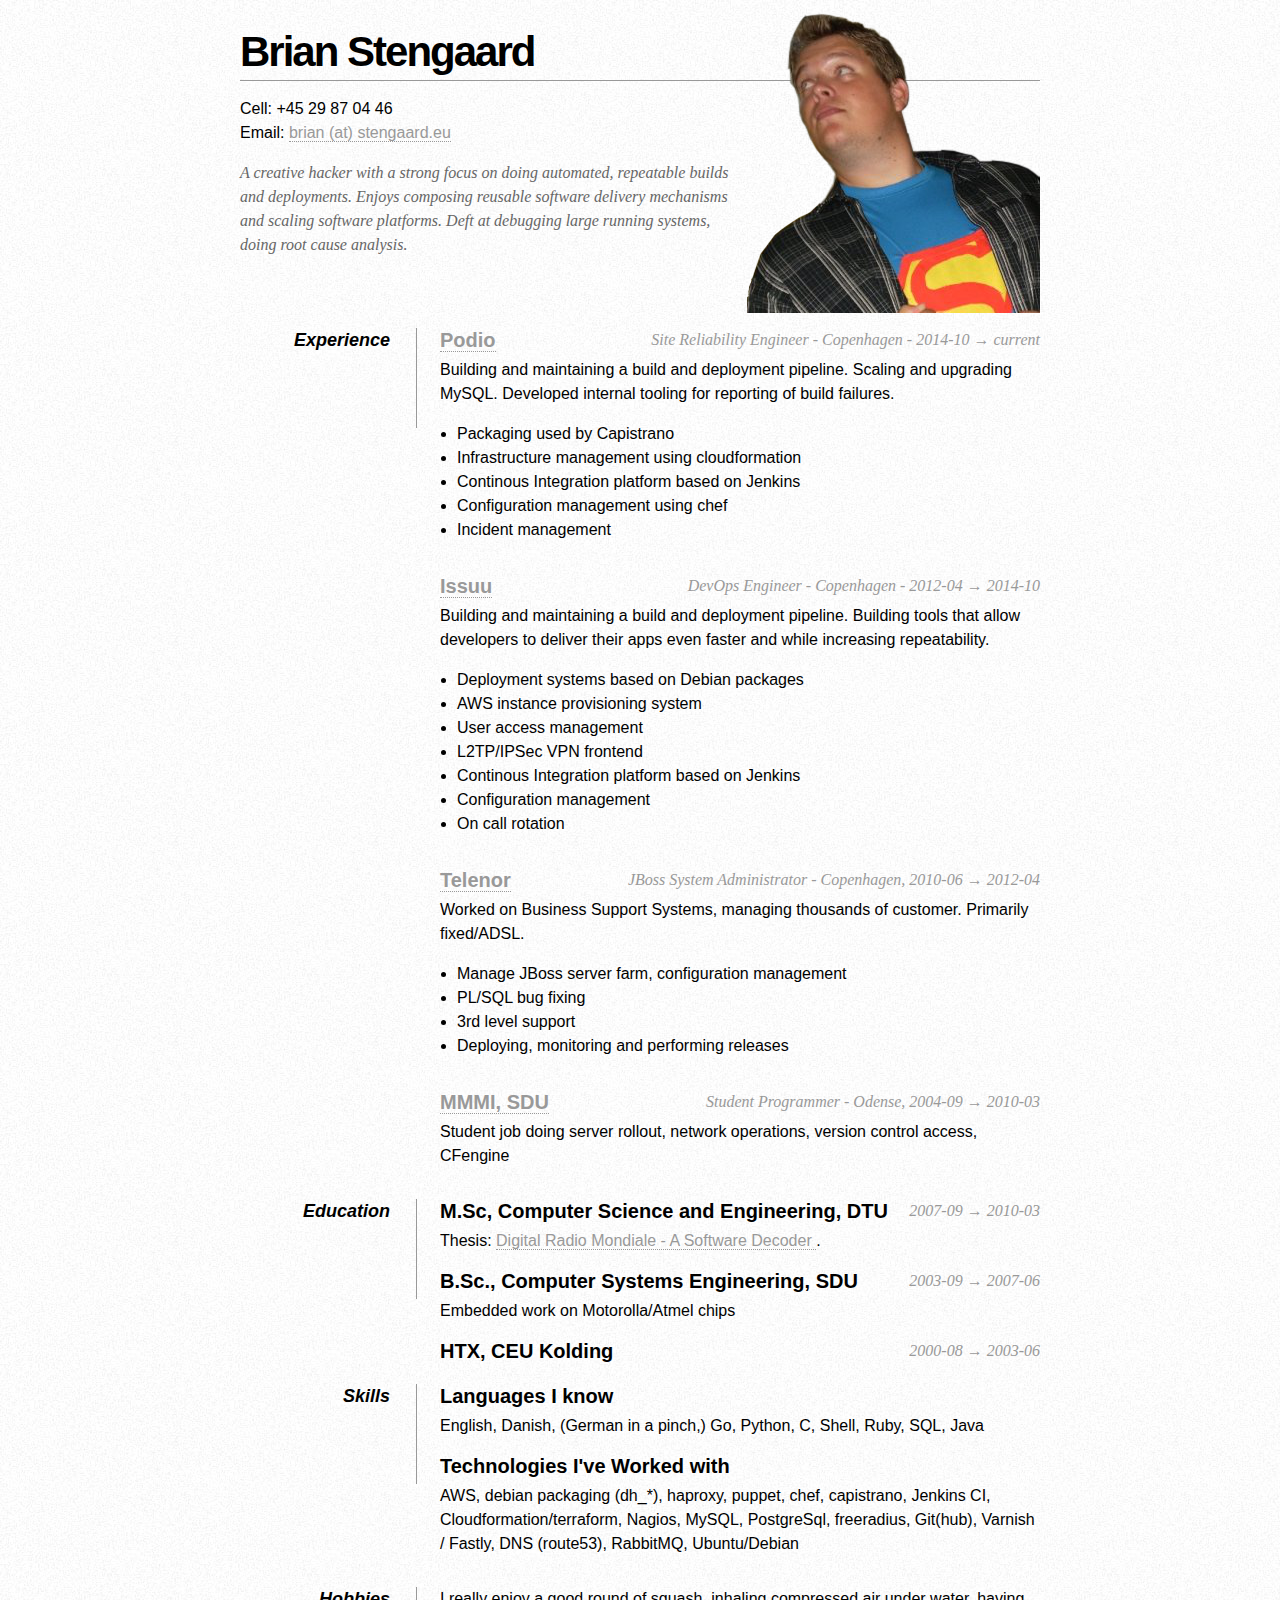
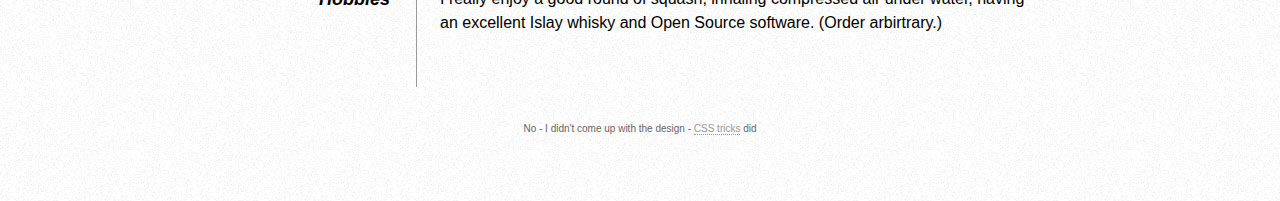
==== cv/index.html @ 52516b5e "bump" ====
<!DOCTYPE html>

<html lang="en">

  <head>
    <meta http-equiv="Content-Type" content="text/html; charset=utf-8"/>

    <title>Brian Stengaard - CV</title>

    <style type="text/css">
      * { margin: 0; padding: 0; }
      body { font: 16px Helvetica, Sans-Serif; line-height: 24px; background: url(images/noise.jpg); }
      .clear { clear: both; }
      #page-wrap { width: 800px; margin: 40px auto 60px; }
      #pic { float: right; margin: -30px 0 0 0; }
      h1 { margin: 0 0 16px 0; padding: 0 0 16px 0; font-size: 42px; font-weight: bold; letter-spacing: -2px; border-bottom: 1px solid #999; }
      h2 { font-size: 20px; margin: 0 0 6px 0; position: relative; }
      h2 span { position: absolute; bottom: 0; right: 0; font-style: italic; font-family: Georgia, Serif; font-size: 16px; color: #999; font-weight: normal; }
      p { margin: 0 0 16px 0; }
      a { color: #999; text-decoration: none; border-bottom: 1px dotted #999; }
      a:hover { border-bottom-style: solid; color: black; }
      ul { margin: 0 0 32px 17px; }
      #objective { width: 500px; float: left; }
      #objective p { font-family: Georgia, Serif; font-style: italic; color: #666; }
      dt { font-style: italic; font-weight: bold; font-size: 18px; text-align: right; padding: 0 26px 0 0; width: 150px; float: left; height: 100px; border-right: 1px solid #999;  }
      dd { width: 600px; float: right; }
      dd.clear { float: none; margin: 0; height: 15px; }
      div.footer { font-size: 10px; text-align: center; color: #666}
    </style>
  </head>

  <body>

    <div id="page-wrap">
      <img src="images/stengaard-cut.png" id="pic" />

      <div id="contact-info" class="vcard">

        <!-- Microformats! -->

        <h1 class="fn">Brian Stengaard</h1>

        <p>
          Cell: <span class="tel">+45 29 87 04 46</span><br />
          Email: <a class="email" href="mailto:brian+resume@stengaard.eu">brian (at) stengaard.eu</a>
        </p>
      </div>

      <div id="objective">
        <p>
          A creative hacker with a strong focus on doing automated, repeatable
          builds and deployments. Enjoys composing reusable software delivery
          mechanisms and scaling software platforms. Deft at debugging large
          running systems, doing root cause analysis.
        </p>
      </div>

      <div class="clear"></div>

      <dl>
        <dd class="clear"></dd>

        <dt>Experience</dt>
        <dd>
          <h2>
            <a href="https://podio.com/">Podio</a>
            <span>Site Reliability Engineer - Copenhagen - 2014-10 &rarr; current</span>
          </h2>
          <p>
            Building and maintaining a build and deployment pipeline.
            Scaling and upgrading MySQL. Developed internal tooling for reporting
            of build failures.
          </p>

          <ul>
            <li>Packaging used by Capistrano</li>
            <li>Infrastructure management using cloudformation</li>
            <li>Continous Integration platform based on Jenkins</li>
            <li>Configuration management using chef</li>
            <li>Incident management</li>
          </ul>

          <h2>
            <a href="http://issuu.com/">Issuu</a>
            <span>DevOps Engineer - Copenhagen - 2012-04 &rarr; 2014-10</span>
          </h2>
          <p>
            Building and maintaining a build and deployment pipeline.
            Building tools that allow developers to deliver their apps
            even faster and while increasing repeatability.
          </p>

          <ul>
            <li>Deployment systems based on Debian packages</li>
            <li>AWS instance provisioning system</li>
            <li>User access management</li>
            <li>L2TP/IPSec VPN frontend</li>
            <li>Continous Integration platform based on Jenkins</li>
            <li>Configuration management</li>
            <li>On call rotation</li>
          </ul>

          <h2>
            <a href="http://telenor.dk/">Telenor</a>
            <span>JBoss System Administrator - Copenhagen, 2010-06 &rarr; 2012-04</span>
          </h2>
          <p>Worked on Business Support Systems, managing thousands of customer. Primarily fixed/ADSL.</p>
          <ul>
            <li>Manage JBoss server farm, configuration management</li>
            <li>PL/SQL bug fixing</li>
            <li>3rd level support</li>
            <li>Deploying, monitoring and performing releases</li>
          </ul>

          <h2><a href="http://www.sdu.dk/mmmi/">MMMI, SDU</a> <span>Student Programmer - Odense, 2004-09 &rarr; 2010-03</span></h2>
          <p>Student job doing server rollout, network operations, version control access, CFengine</p>
        </dd>

        <dd class="clear"></dd>

        <dt>Education</dt>
        <dd>
          <h2>M.Sc, Computer Science and Engineering, DTU <span>2007-09 &rarr; 2010-03</span></h2>
          <p>
            Thesis:
            <a href="http://issuu.com/stengaard/docs/digital_radio_mondiale">
              Digital Radio Mondiale - A Software Decoder
            </a>.
          </p>


          <h2>B.Sc., Computer Systems Engineering, SDU <span>2003-09 &rarr; 2007-06</span></h2>
          <p>Embedded work on Motorolla/Atmel chips</p>


          <h2>HTX, CEU Kolding<span>2000-08 &rarr; 2003-06</span></h2>
        </dd>

        <dd class="clear"></dd>

        <dt>Skills</dt>
        <dd>
          <h2>Languages I know</h2>
          <p>
            English, Danish, (German in a pinch,)
            Go, Python, C, Shell, Ruby, SQL, Java
          </p>

          <h2>Technologies I've Worked with</h2>
          <p>
            AWS, debian packaging (dh_*),  haproxy, puppet, chef, capistrano,
            Jenkins CI, Cloudformation/terraform,
            Nagios,  MySQL, PostgreSql, freeradius, Git(hub), Varnish / Fastly,
            DNS (route53), RabbitMQ, Ubuntu/Debian
          </p>
        </dd>

        <dd class="clear"></dd>

        <dt>Hobbies</dt>
        <dd>
          I really enjoy a good round of squash,
          inhaling compressed air under water,
          having an excellent Islay whisky and Open Source software.
          (Order arbirtrary.)
        </dd>

        <dd class="clear"></dd>

        <!-- <dt>References</dt> -->
        <!-- <dd>Available on request</dd> -->

        <dd class="clear"></dd>
      </dl>

      <div class="clear"></div>

    <div class="footer">
      No - I didn't come up with the design - <a href="http://css-tricks.com/one-page-resume-site/">CSS tricks</a> did
    </div>

    </div>
  </body>

</html>
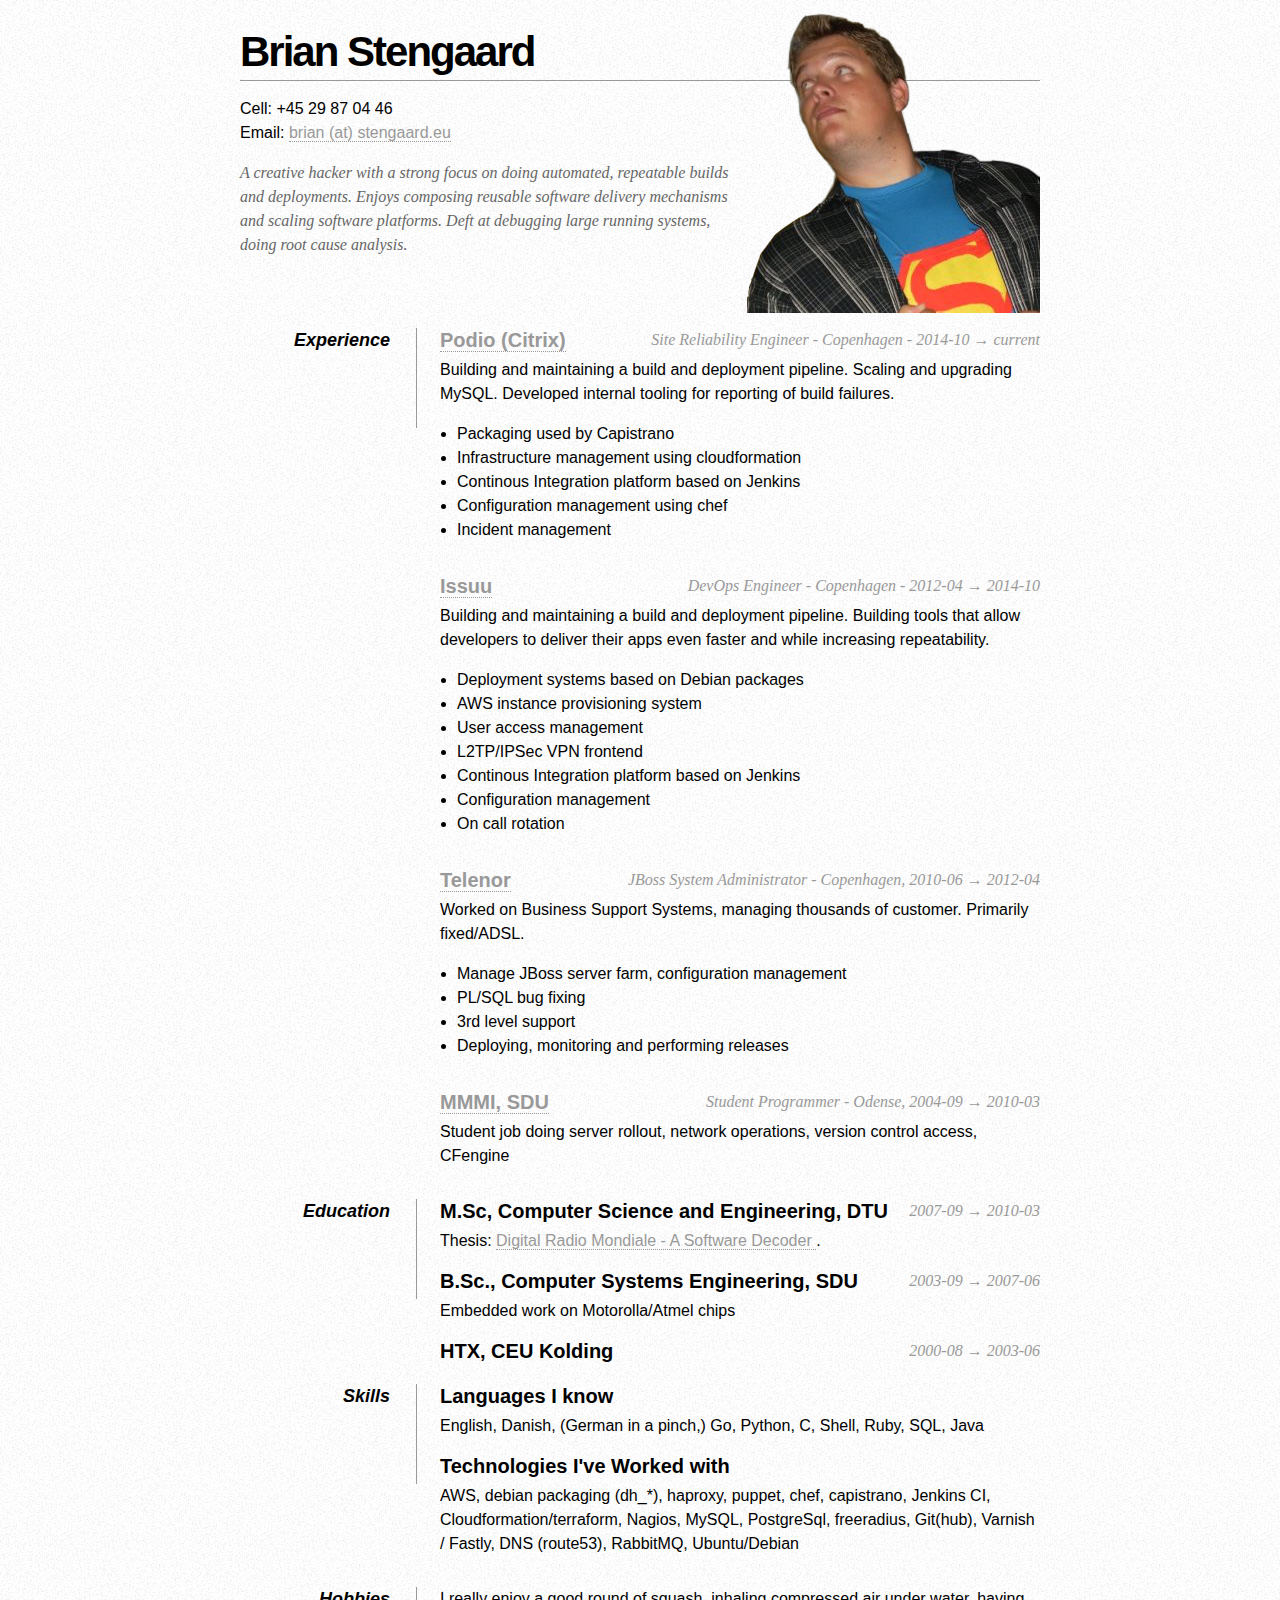
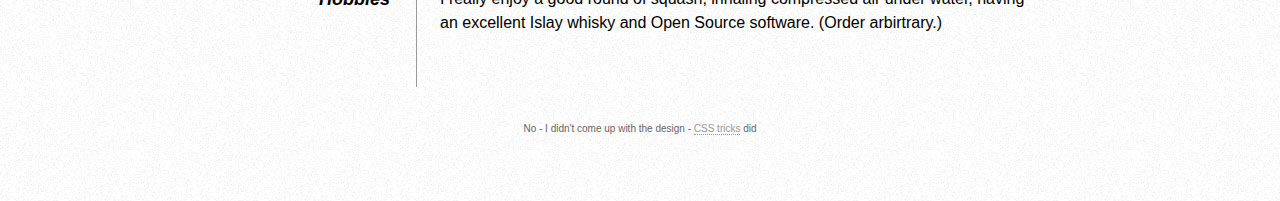
==== commit c171fc6d: "specify" ====
--- a/cv/index.html
+++ b/cv/index.html
@@ -63,7 +63,7 @@
         <dt>Experience</dt>
         <dd>
           <h2>
-            <a href="https://podio.com/">Podio</a>
+            <a href="https://podio.com/">Podio (Citrix)</a>
             <span>Site Reliability Engineer - Copenhagen - 2014-10 &rarr; current</span>
           </h2>
           <p>
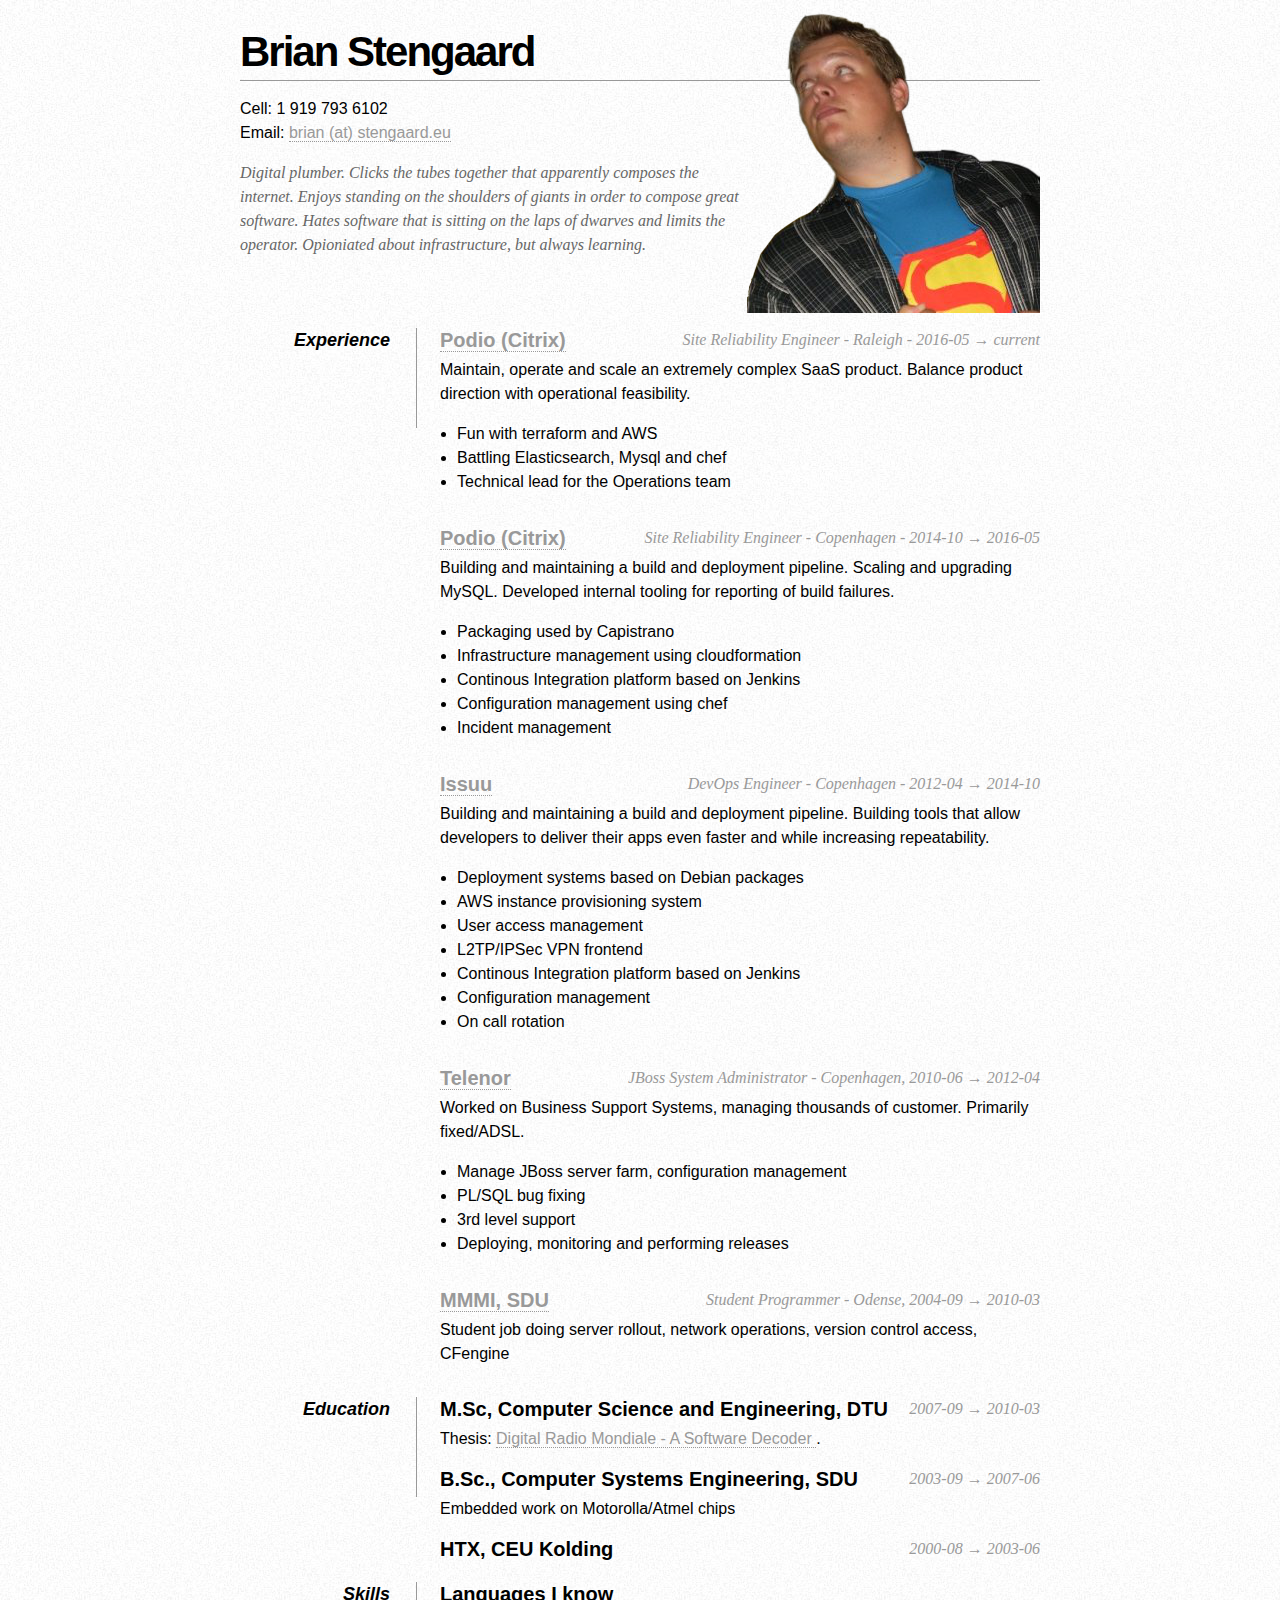
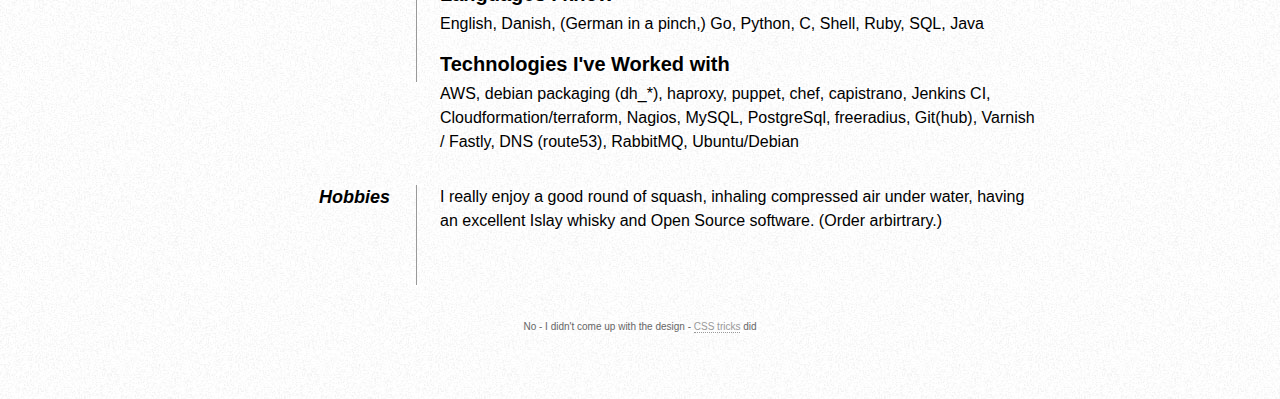
==== commit 1ff83222: "New job, more details, less cringe" ====
--- a/cv/index.html
+++ b/cv/index.html
@@ -41,17 +41,17 @@
         <h1 class="fn">Brian Stengaard</h1>
 
         <p>
-          Cell: <span class="tel">+45 29 87 04 46</span><br />
+          Cell: <span class="tel">1 919 793 6102</span><br />
           Email: <a class="email" href="mailto:brian+resume@stengaard.eu">brian (at) stengaard.eu</a>
         </p>
       </div>
 
       <div id="objective">
         <p>
-          A creative hacker with a strong focus on doing automated, repeatable
-          builds and deployments. Enjoys composing reusable software delivery
-          mechanisms and scaling software platforms. Deft at debugging large
-          running systems, doing root cause analysis.
+          Digital plumber. Clicks the tubes together that apparently composes the internet.
+          Enjoys standing on the shoulders of giants in order to compose great software.
+          Hates software that is sitting on the laps of dwarves and limits the operator.
+          Opioniated about infrastructure, but always learning.
         </p>
       </div>
 
@@ -64,7 +64,22 @@
         <dd>
           <h2>
             <a href="https://podio.com/">Podio (Citrix)</a>
-            <span>Site Reliability Engineer - Copenhagen - 2014-10 &rarr; current</span>
+            <span>Site Reliability Engineer - Raleigh - 2016-05 &rarr; current</span>
+          </h2>
+          <p>
+            Maintain, operate and scale an extremely complex SaaS product.
+            Balance product direction with operational feasibility.
+          </p>
+
+          <ul>
+            <li>Fun with terraform and AWS</li>
+            <li>Battling Elasticsearch, Mysql and chef</li>
+            <li>Technical lead for the Operations team</li>
+          </ul>
+
+          <h2>
+            <a href="https://podio.com/">Podio (Citrix)</a>
+            <span>Site Reliability Engineer - Copenhagen - 2014-10 &rarr; 2016-05</span>
           </h2>
           <p>
             Building and maintaining a build and deployment pipeline.
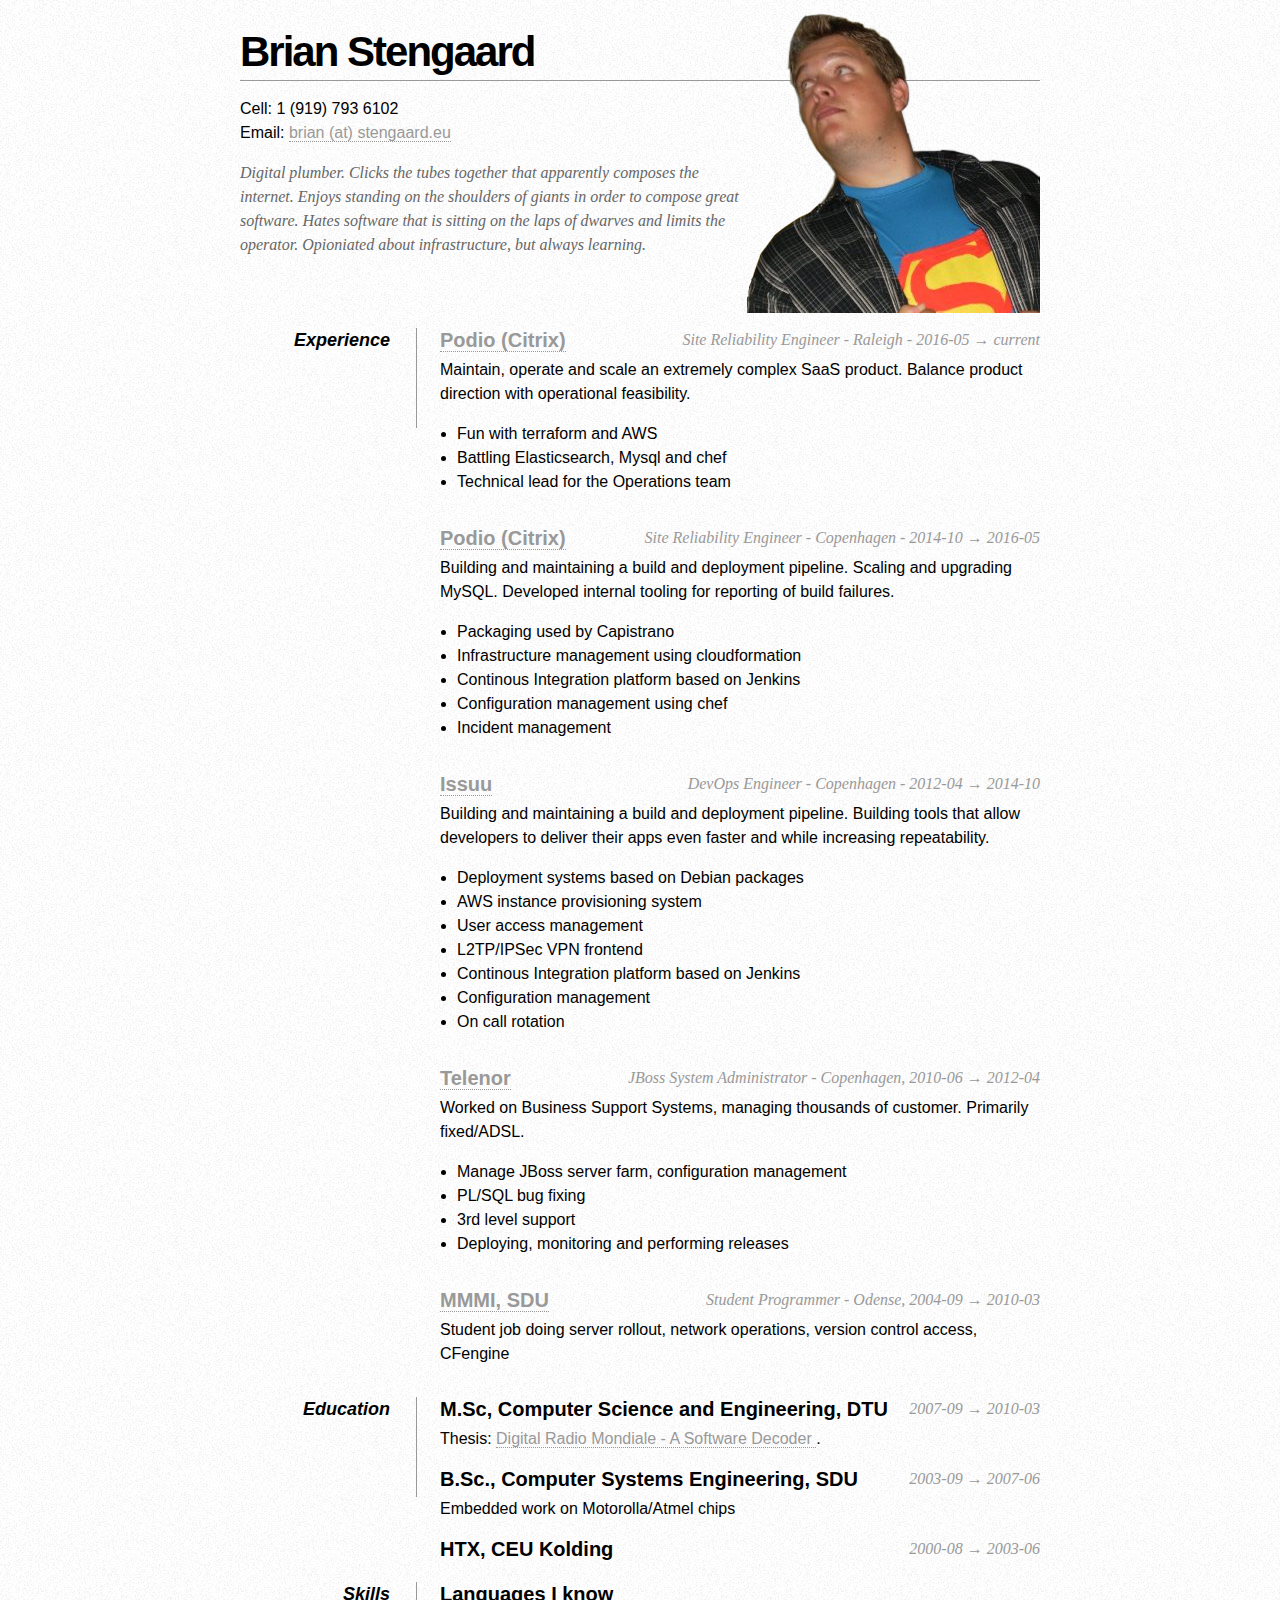
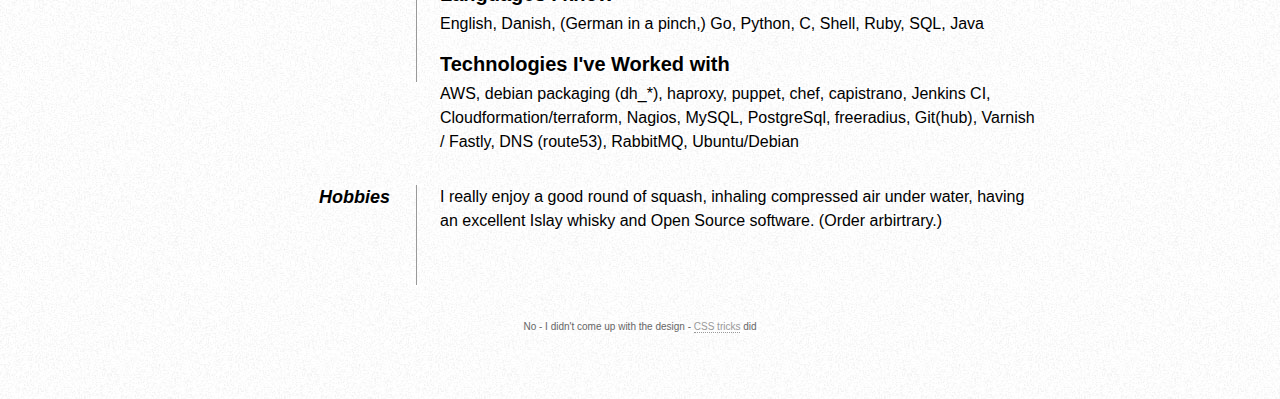
==== commit 76ef86bd: "Better phone # layout(?)" ====
--- a/cv/index.html
+++ b/cv/index.html
@@ -41,7 +41,7 @@
         <h1 class="fn">Brian Stengaard</h1>
 
         <p>
-          Cell: <span class="tel">1 919 793 6102</span><br />
+          Cell: <span class="tel">1 (919) 793 6102</span><br />
           Email: <a class="email" href="mailto:brian+resume@stengaard.eu">brian (at) stengaard.eu</a>
         </p>
       </div>
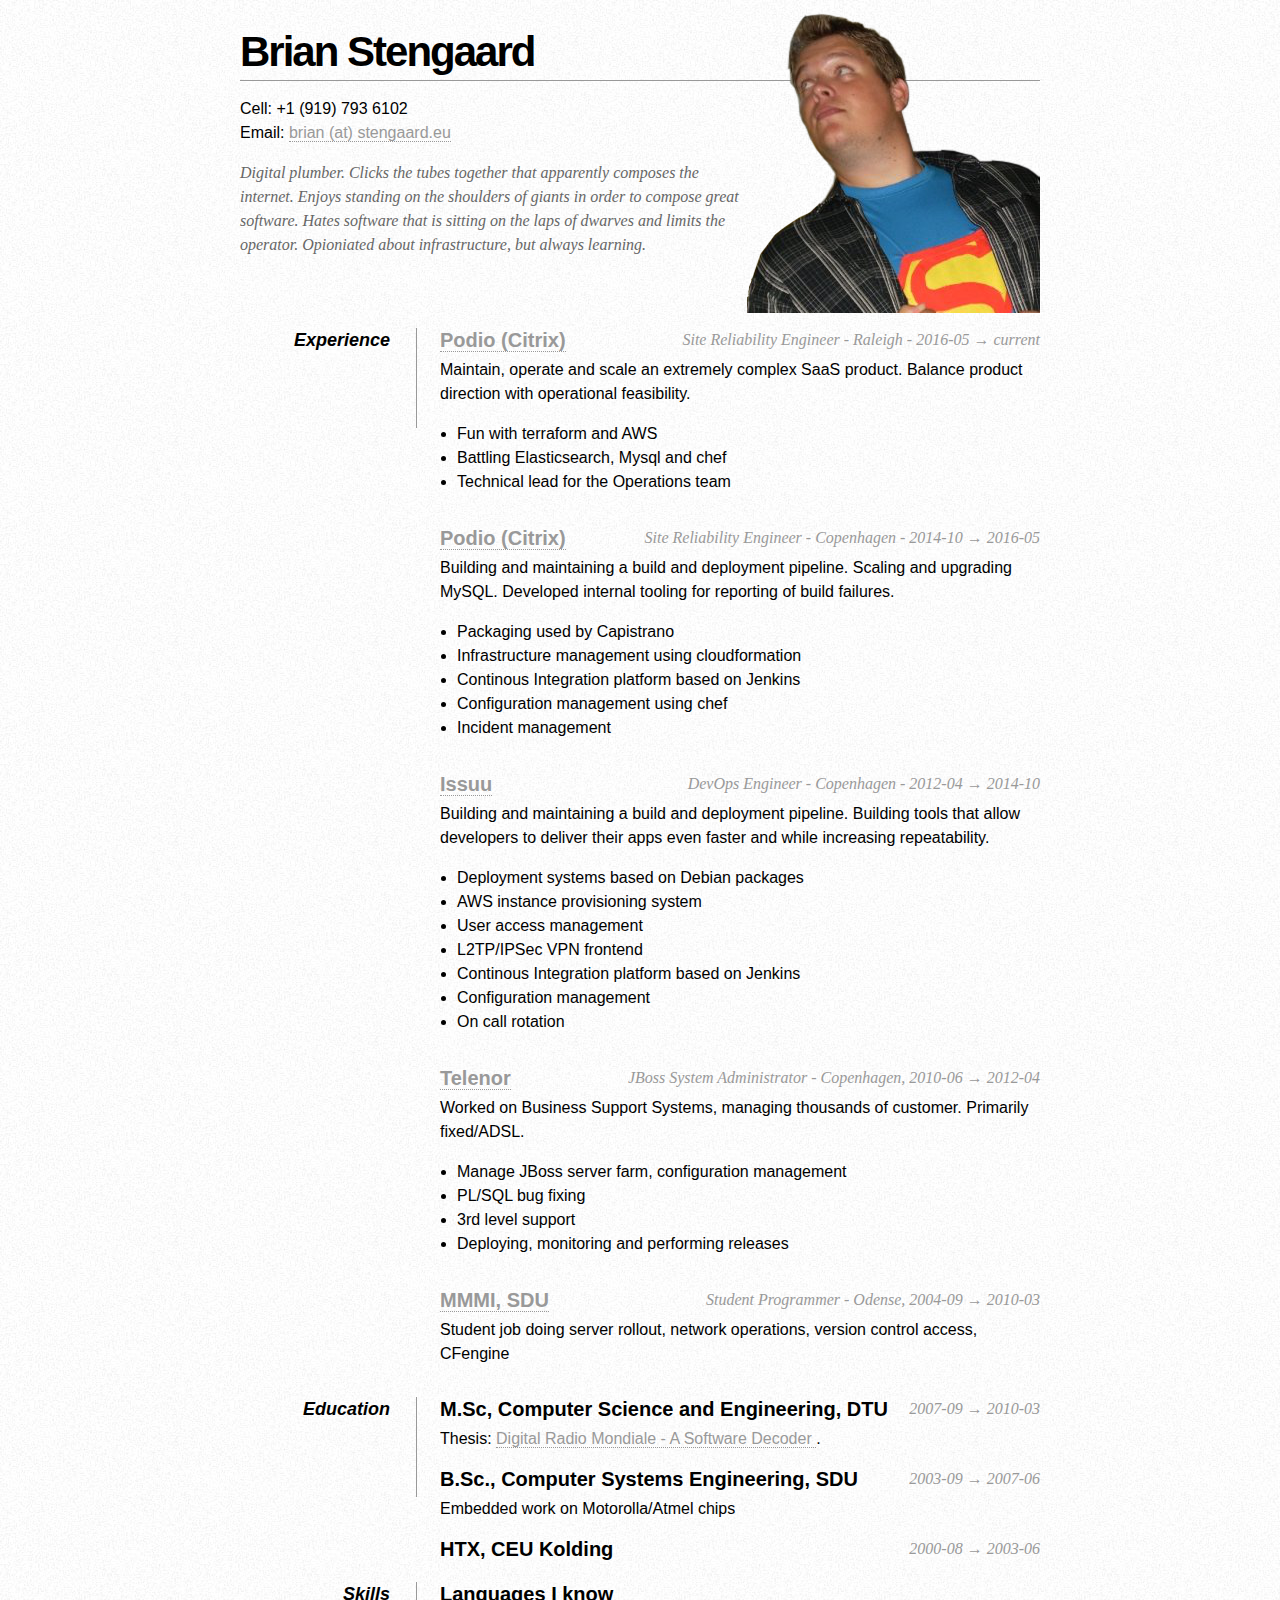
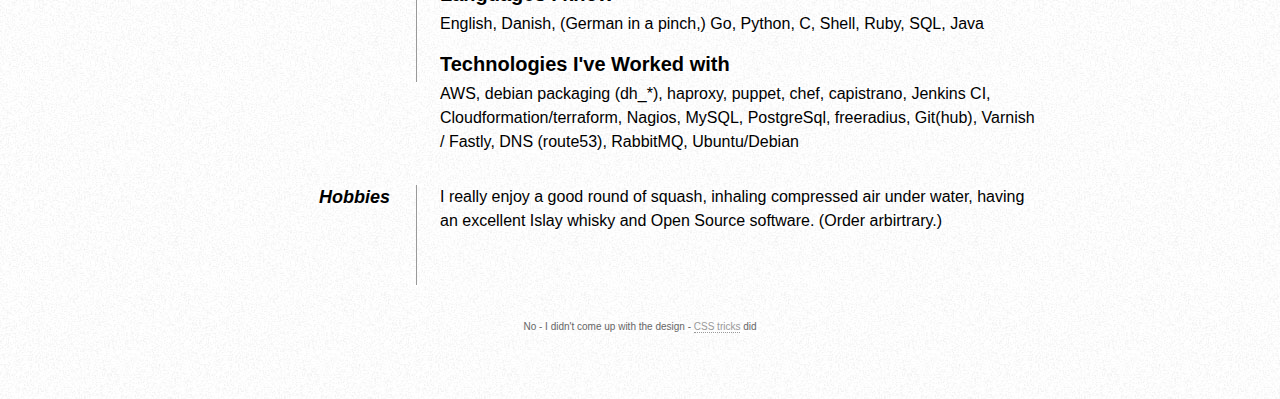
==== commit c0ec581b: "+1" ====
--- a/cv/index.html
+++ b/cv/index.html
@@ -41,7 +41,7 @@
         <h1 class="fn">Brian Stengaard</h1>
 
         <p>
-          Cell: <span class="tel">1 (919) 793 6102</span><br />
+          Cell: <span class="tel">+1 (919) 793 6102</span><br />
           Email: <a class="email" href="mailto:brian+resume@stengaard.eu">brian (at) stengaard.eu</a>
         </p>
       </div>
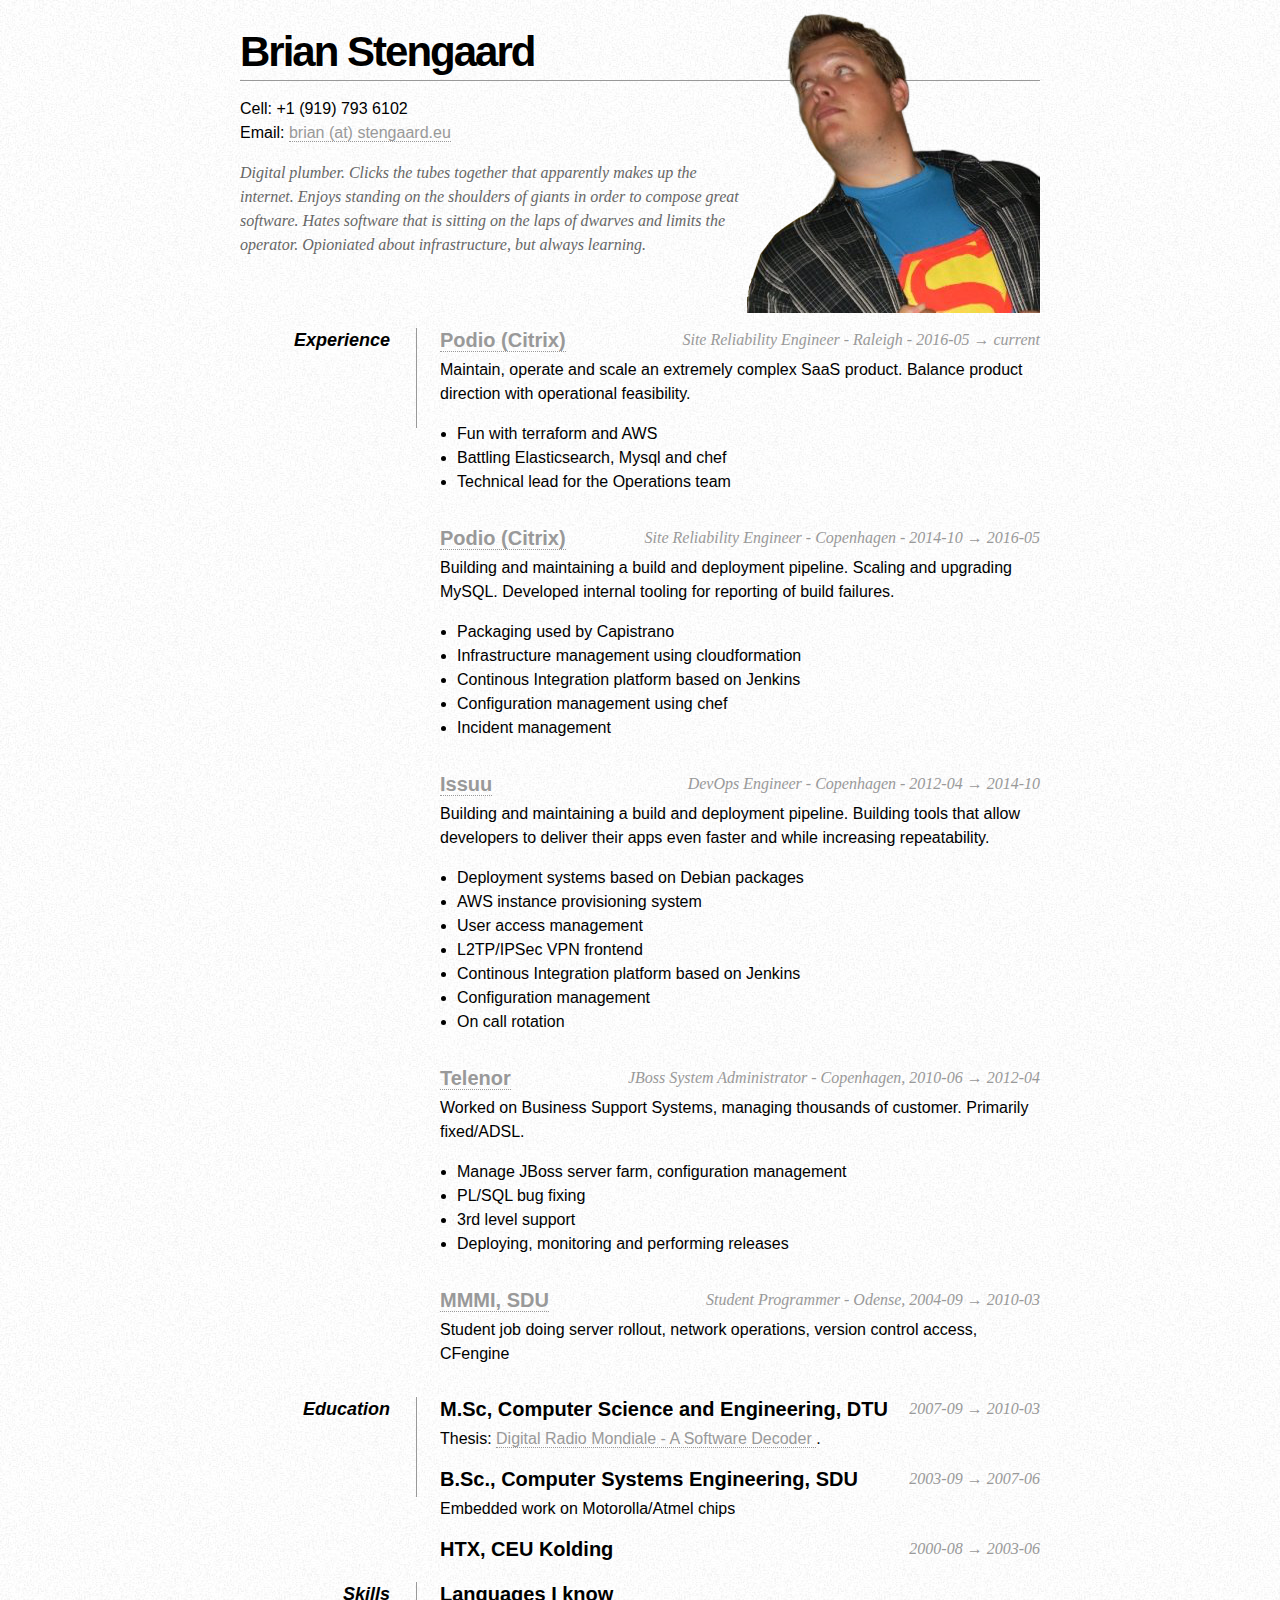
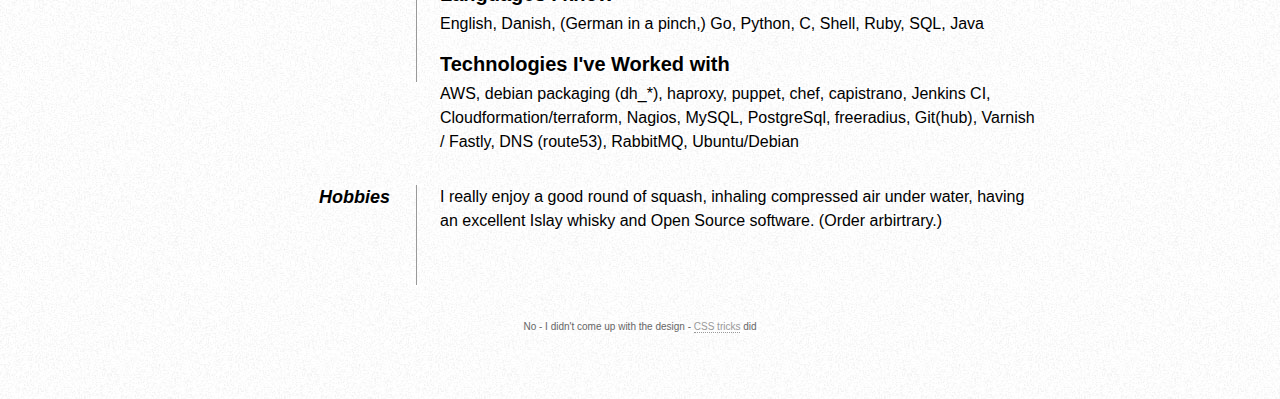
==== commit cf23c831: "less repeating" ====
--- a/cv/index.html
+++ b/cv/index.html
@@ -48,7 +48,7 @@
 
       <div id="objective">
         <p>
-          Digital plumber. Clicks the tubes together that apparently composes the internet.
+          Digital plumber. Clicks the tubes together that apparently makes up the internet.
           Enjoys standing on the shoulders of giants in order to compose great software.
           Hates software that is sitting on the laps of dwarves and limits the operator.
           Opioniated about infrastructure, but always learning.
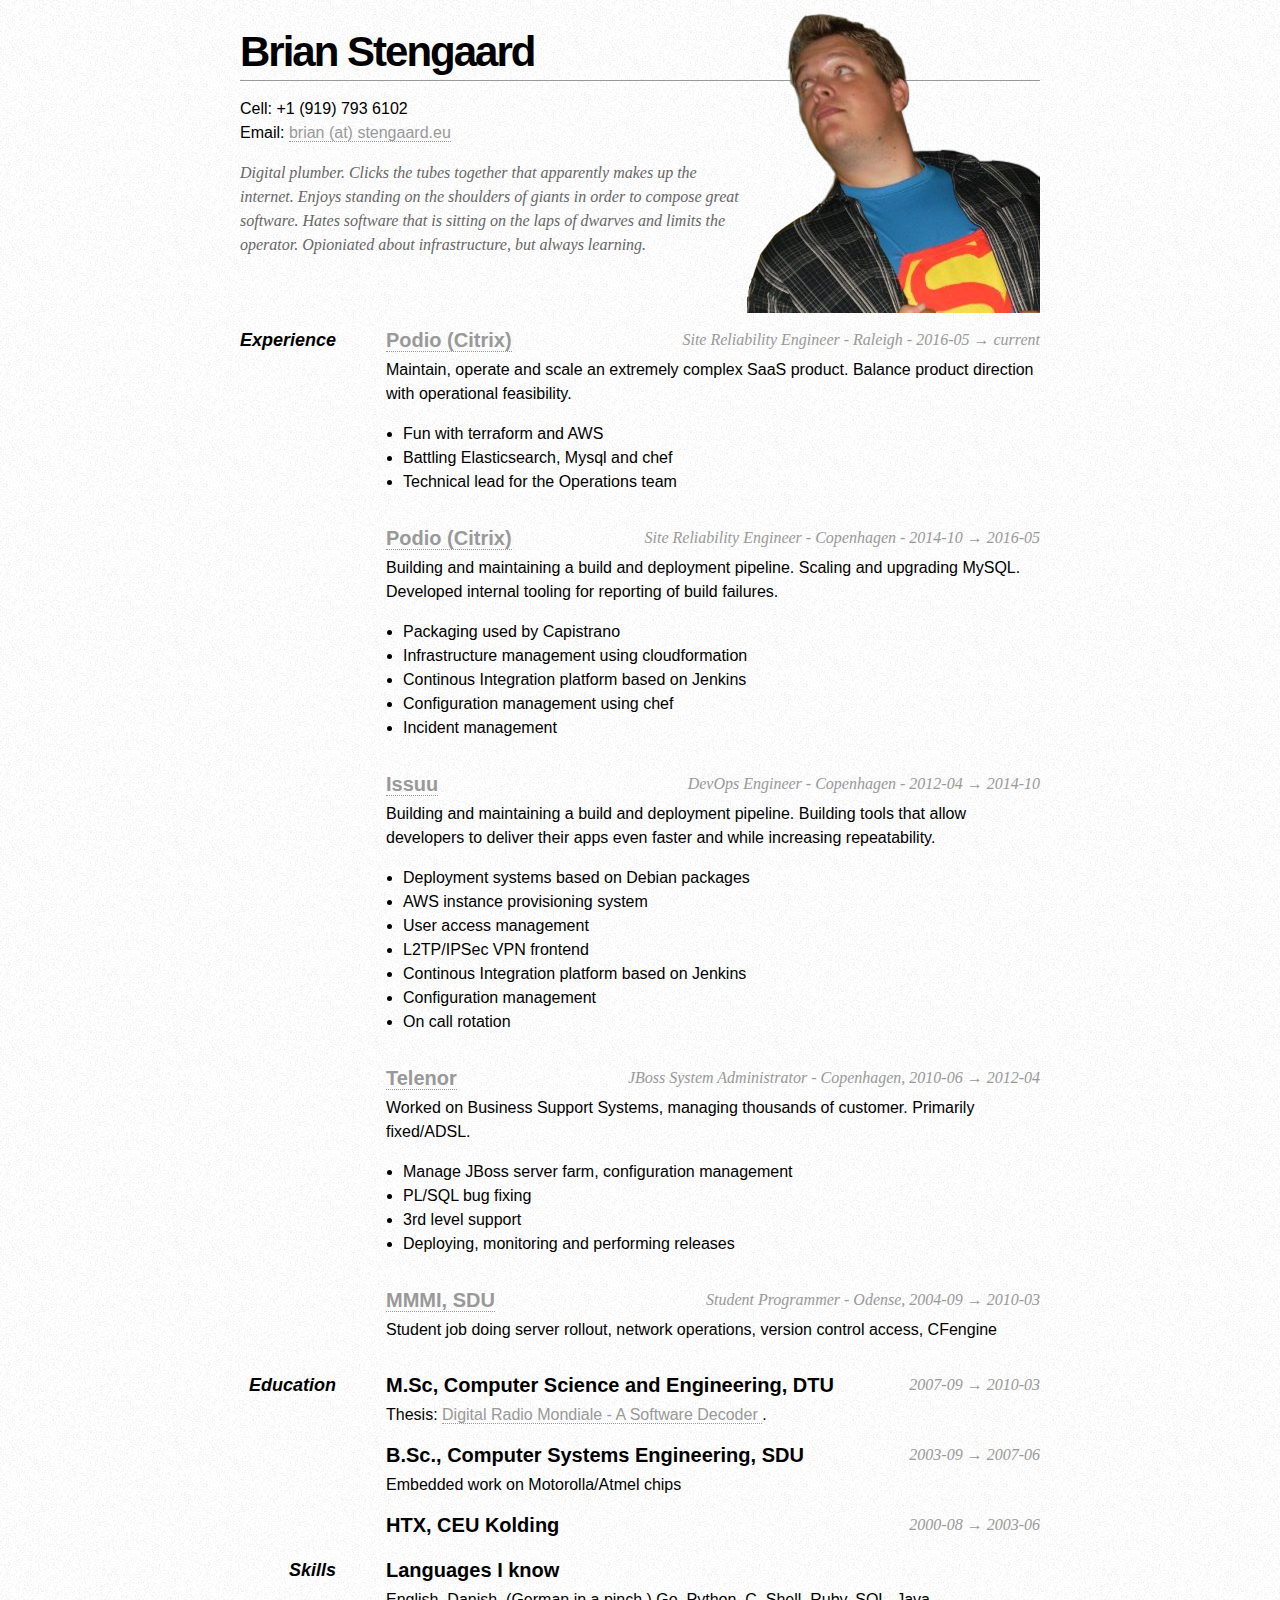
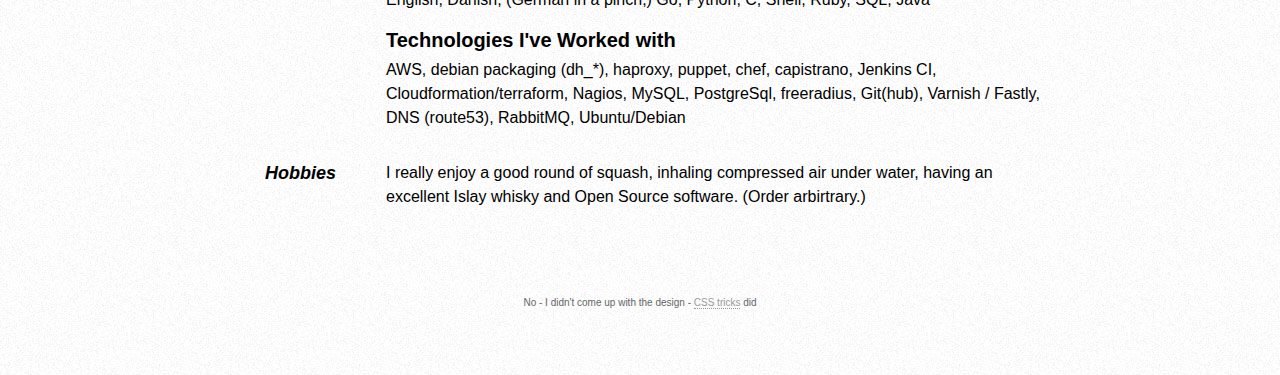
==== commit f4923c1a: "Domo's sensibilities" ====
--- a/cv/index.html
+++ b/cv/index.html
@@ -22,8 +22,8 @@
       ul { margin: 0 0 32px 17px; }
       #objective { width: 500px; float: left; }
       #objective p { font-family: Georgia, Serif; font-style: italic; color: #666; }
-      dt { font-style: italic; font-weight: bold; font-size: 18px; text-align: right; padding: 0 26px 0 0; width: 150px; float: left; height: 100px; border-right: 1px solid #999;  }
-      dd { width: 600px; float: right; }
+      dt { font-style: italic; font-weight: bold; font-size: 18px; text-align: right; padding: 0 26px 0 0; width: 96px; float: left; height: 100px; }
+      dd { width: 654px; float: right; }
       dd.clear { float: none; margin: 0; height: 15px; }
       div.footer { font-size: 10px; text-align: center; color: #666}
     </style>
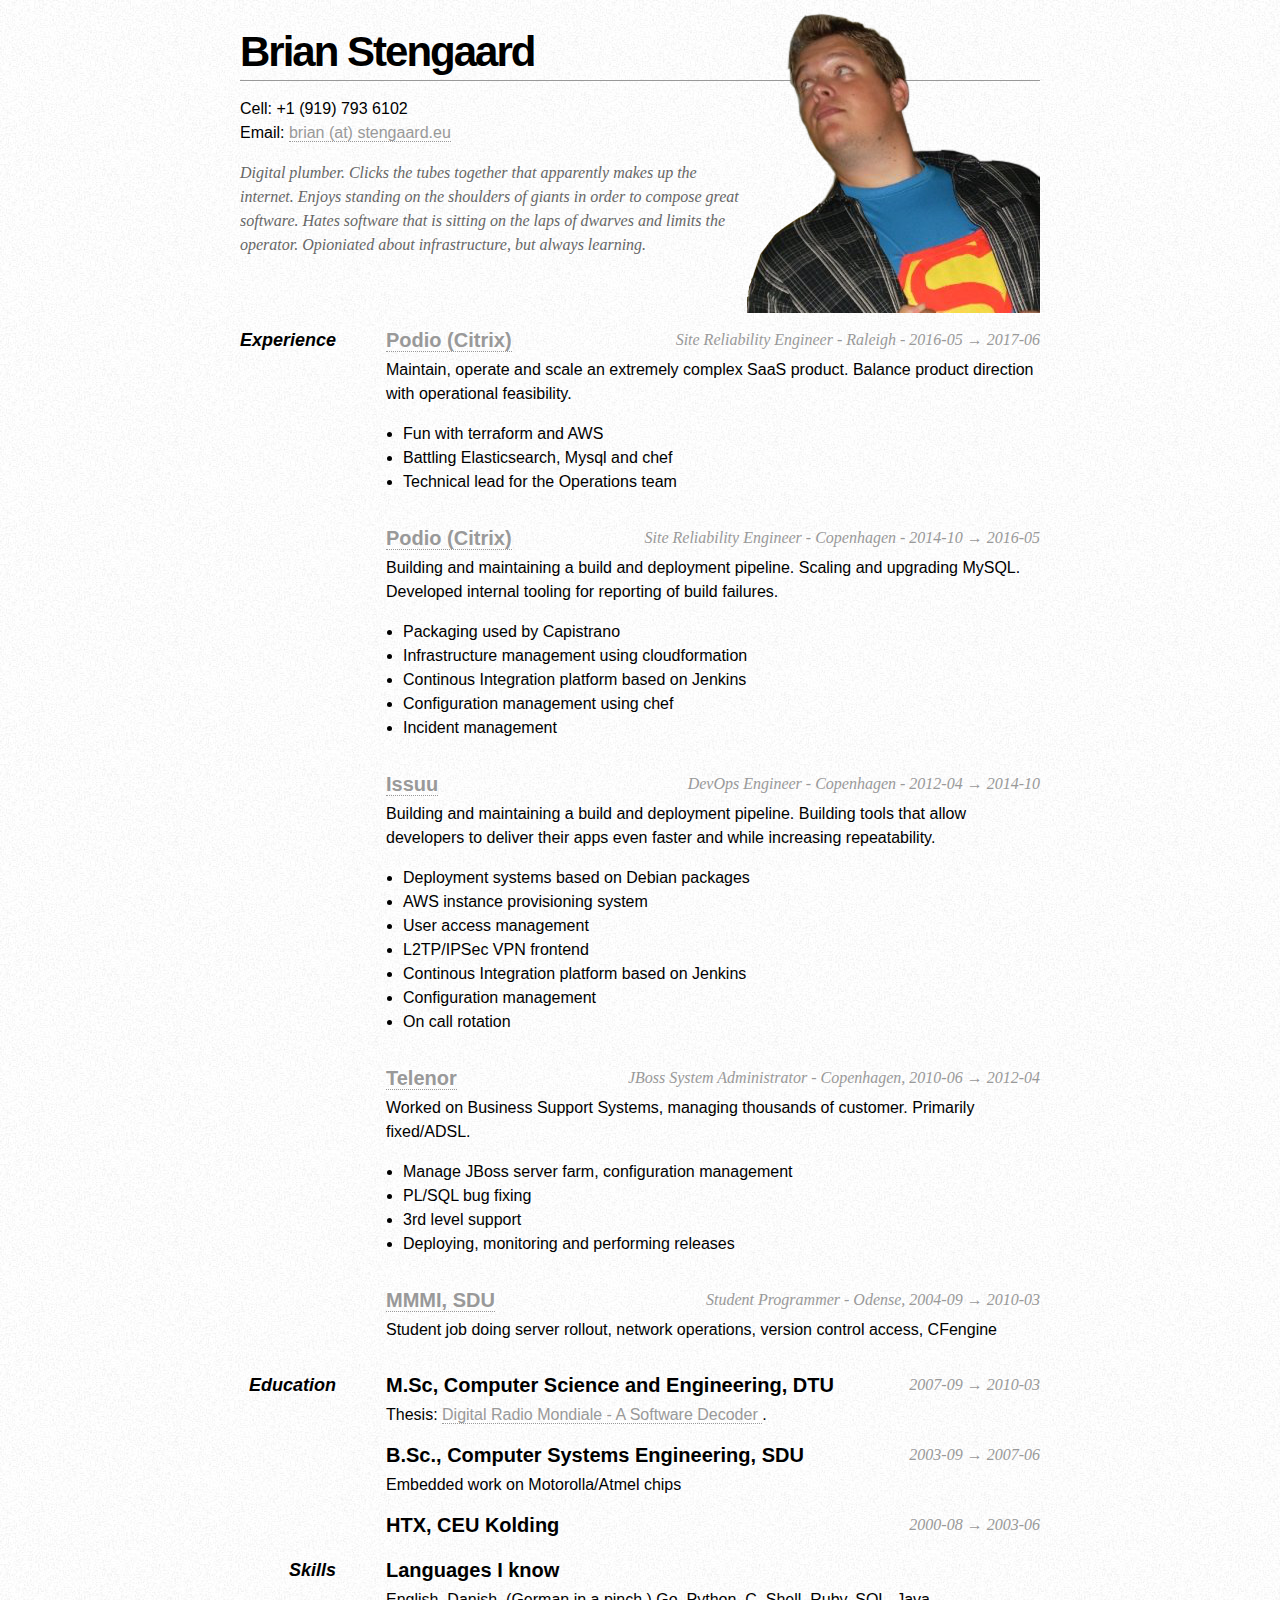
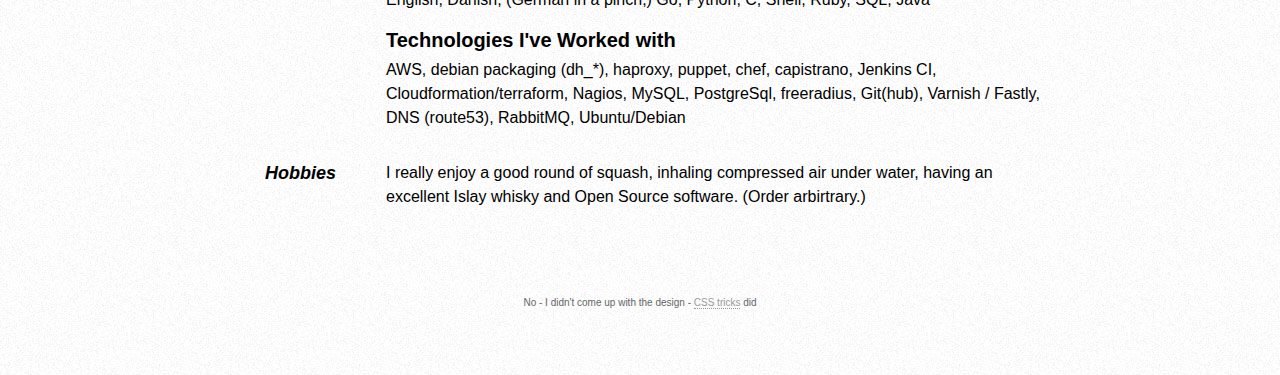
==== commit 3d8c45ef: "add Podio end-date" ====
--- a/cv/index.html
+++ b/cv/index.html
@@ -64,7 +64,7 @@
         <dd>
           <h2>
             <a href="https://podio.com/">Podio (Citrix)</a>
-            <span>Site Reliability Engineer - Raleigh - 2016-05 &rarr; current</span>
+            <span>Site Reliability Engineer - Raleigh - 2016-05 &rarr; 2017-06</span>
           </h2>
           <p>
             Maintain, operate and scale an extremely complex SaaS product.
